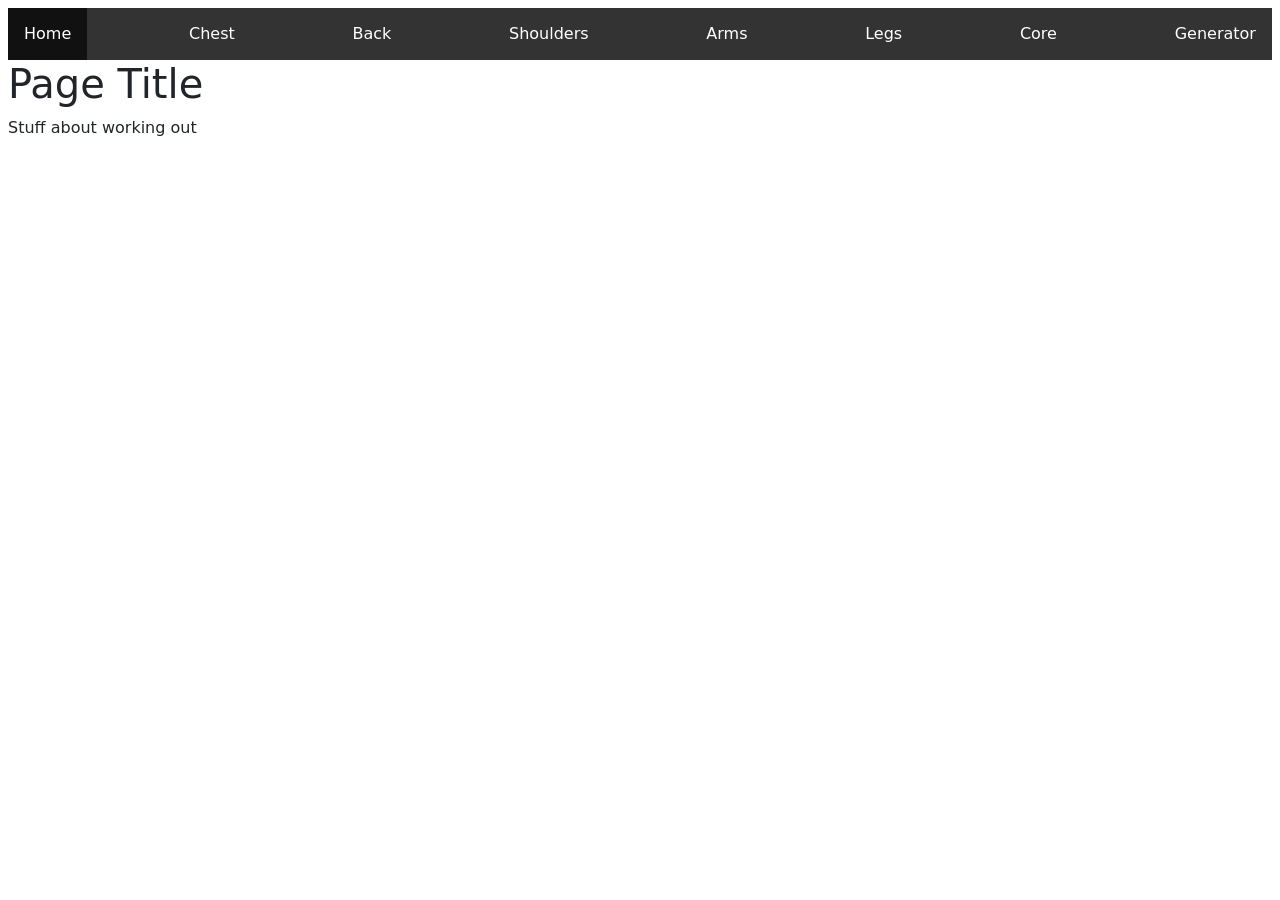
==== index.html @ b944f208 "add chest cards that click into exercise page with details" ====
<!DOCTYPE html>
<html lang="en">

<head>
    <meta charset="UTF-8">
    <meta name="viewport" content="width=device-width, initial-scale=1.0">
    <title>Workout Project</title>
    <link rel="stylesheet" href="https://cdn.jsdelivr.net/npm/bootstrap-icons@1.3.0/font/bootstrap-icons.css">
    <link href="https://cdn.jsdelivr.net/npm/bootstrap@5.3.3/dist/css/bootstrap.min.css" rel="stylesheet"
        integrity="sha384-QWTKZyjpPEjISv5WaRU9OFeRpok6YctnYmDr5pNlyT2bRjXh0JMhjY6hW+ALEwIH" crossorigin="anonymous">
    <link href="styles.css" rel="stylesheet" />
    <script src="app.js" defer></script>
</head>

<body class="m-2">
    <!-- Navbar -->
    <style>
    .navbar {
        margin: 0;
        padding: 0;
        overflow: hidden;
        background-color: #333333;
    }
    .navbar li {
        float: left;
        list-style-type: none;
    }
    .navbar li a {
        display: block;
        color: white;
        text-align: center;
        padding: 14px 16px;
        text-decoration: none;
    }
    .navbar li a:hover {
        background-color: #111111;
    }
    .navbar li a.active {
        background-color: #111111;
    }
    </style>

    <ul class="navbar">
    <li><a href="index.html" class="active">Home</a></li>
    <li><a href="chestPage.html">Chest</a></li>
    <li><a href="backPage.html">Back</a></li>
    <li><a href="shouldersPage.html">Shoulders</a></li>
    <li><a href="armsPage.html">Arms</a></li>
    <li><a href="legsPage.html">Legs</a></li>
    <li><a href="corePage.html">Core</a></li>
    <li><a href="workoutGeneratorPage.html">Generator</a></li>
    </ul>
    <!-- Navbar -->

    <h1>Page Title</h1>
    <p>Stuff about working out</p>
    <div class="container-fluid">
        <div class="row" id="book-list">
        </div>
    </div>
</body>

</html>
---- styles.css ----
h2 { 
    font-size: 1.33em;
}

.card {
    cursor: pointer;
}
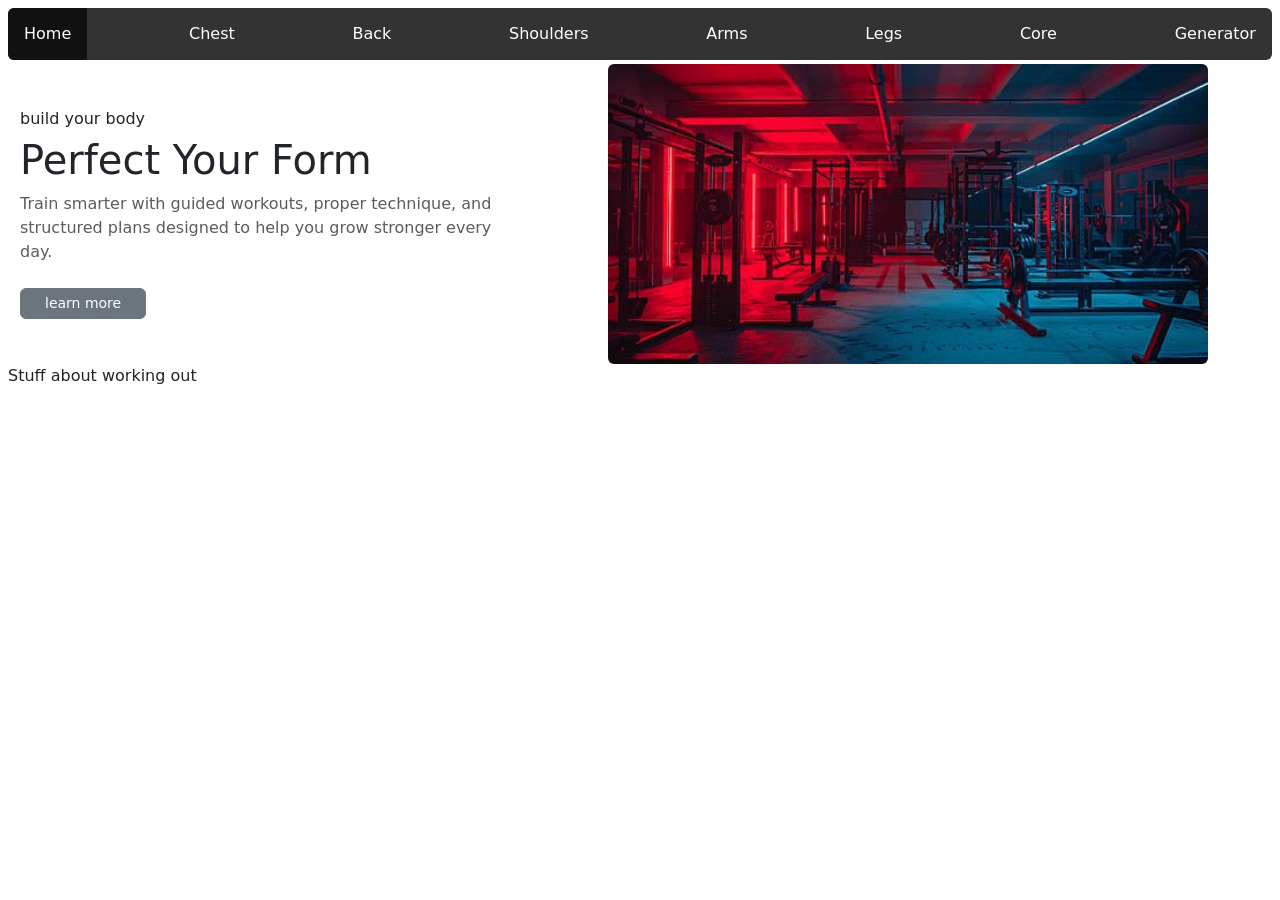
==== commit 3b108edb: "edited front page" ====
--- a/index.html
+++ b/index.html
@@ -15,44 +15,60 @@
 <body class="m-2">
     <!-- Navbar -->
     <style>
-    .navbar {
-        margin: 0;
-        padding: 0;
-        overflow: hidden;
-        background-color: #333333;
-    }
-    .navbar li {
-        float: left;
-        list-style-type: none;
-    }
-    .navbar li a {
-        display: block;
-        color: white;
-        text-align: center;
-        padding: 14px 16px;
-        text-decoration: none;
-    }
-    .navbar li a:hover {
-        background-color: #111111;
-    }
-    .navbar li a.active {
-        background-color: #111111;
-    }
+        .navbar {
+            margin: 0;
+            padding: 0;
+            overflow: hidden;
+            background-color: #333333;
+        }
+
+        .navbar li {
+            float: left;
+            list-style-type: none;
+        }
+
+        .navbar li a {
+            display: block;
+            color: white;
+            text-align: center;
+            padding: 14px 16px;
+            text-decoration: none;
+        }
+
+        .navbar li a:hover {
+            background-color: #111111;
+        }
+
+        .navbar li a.active {
+            background-color: #111111;
+        }
     </style>
 
-    <ul class="navbar">
-    <li><a href="index.html" class="active">Home</a></li>
-    <li><a href="chestPage.html">Chest</a></li>
-    <li><a href="backPage.html">Back</a></li>
-    <li><a href="shouldersPage.html">Shoulders</a></li>
-    <li><a href="armsPage.html">Arms</a></li>
-    <li><a href="legsPage.html">Legs</a></li>
-    <li><a href="corePage.html">Core</a></li>
-    <li><a href="workoutGeneratorPage.html">Generator</a></li>
+    <ul class="navbar rounded">
+        <li><a href="index.html" class="active">Home</a></li>
+        <li><a href="chestPage.html">Chest</a></li>
+        <li><a href="backPage.html">Back</a></li>
+        <li><a href="shouldersPage.html">Shoulders</a></li>
+        <li><a href="armsPage.html">Arms</a></li>
+        <li><a href="legsPage.html">Legs</a></li>
+        <li><a href="corePage.html">Core</a></li>
+        <li><a href="workoutGeneratorPage.html">Generator</a></li>
     </ul>
     <!-- Navbar -->
 
-    <h1>Page Title</h1>
+    <div class="row align-items-center justify-content-center mt-1">
+        <div class="col-5 flex-column flex-column justify-content-center p-4"> 
+        <h6>build your body</h6>
+        <h1 >Perfect Your Form</h1>
+        <p class="text-muted mb-4">
+    Train smarter with guided workouts, proper technique, and structured plans designed to help you grow stronger every day.</p>
+        <button class="btn btn-secondary btn-sm rounded-2 px-4"> learn more</button>
+        </div>
+
+        <div class="mainpage-banner col-7 d-flex justify-content-center align-items-center">
+            <img class="gym-background-pic rounded-2 " alt="gym-background-pic" src="./data/pictures/gym-background.jpg" />
+        </div>
+    </div>
     <p>Stuff about working out</p>
     <div class="container-fluid">
         <div class="row" id="book-list">
--- a/styles.css
+++ b/styles.css
@@ -4,4 +4,9 @@
 
 .card {
     cursor: pointer;
+}
+
+.gym-background-pic{
+    height: 300px;
+    fit: cover; 
 }
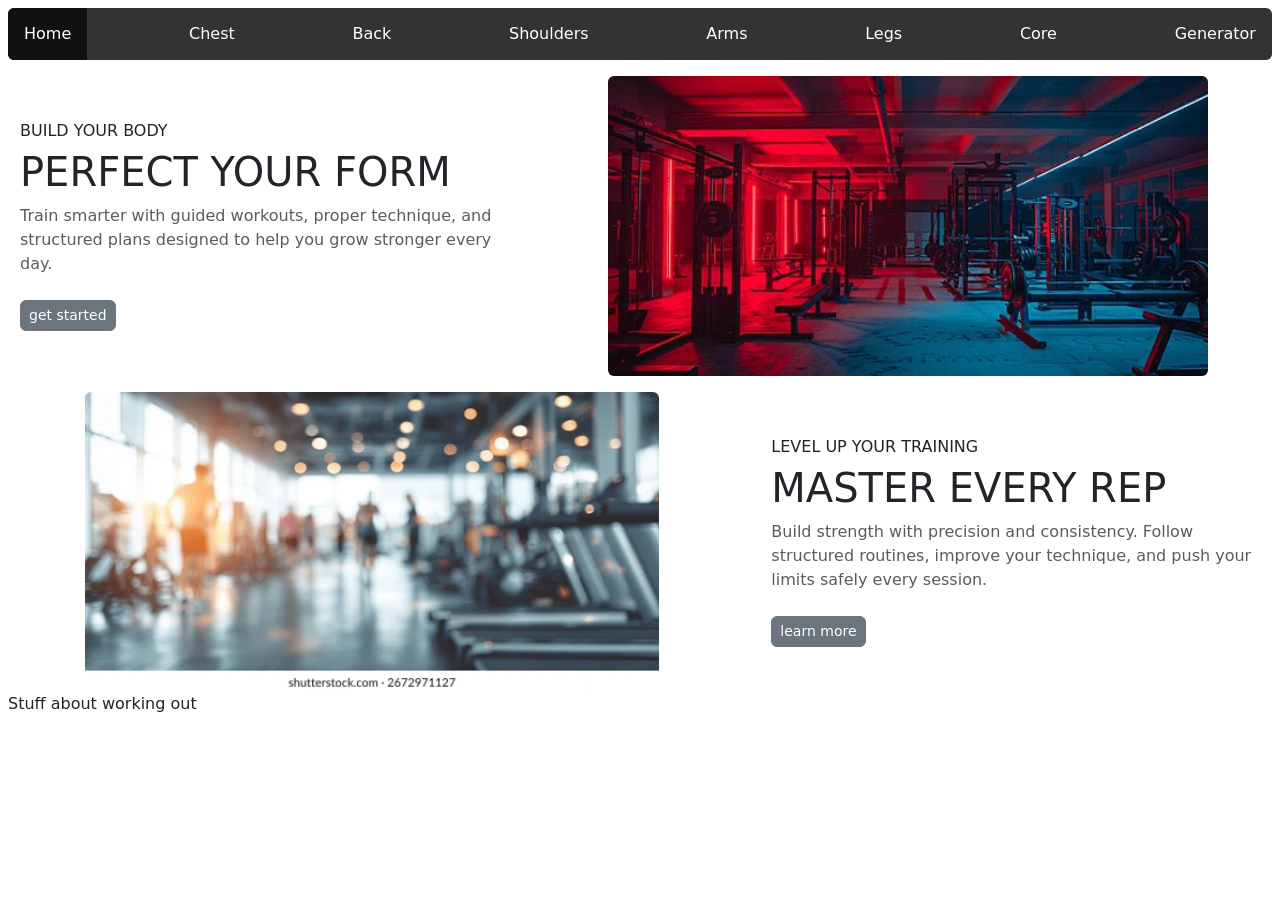
==== commit 64a3996a: "added second banner" ====
--- a/index.html
+++ b/index.html
@@ -56,17 +56,37 @@
     </ul>
     <!-- Navbar -->
 
-    <div class="row align-items-center justify-content-center mt-1">
-        <div class="col-5 flex-column flex-column justify-content-center p-4"> 
-        <h6>build your body</h6>
-        <h1 >Perfect Your Form</h1>
-        <p class="text-muted mb-4">
-    Train smarter with guided workouts, proper technique, and structured plans designed to help you grow stronger every day.</p>
-        <button class="btn btn-secondary btn-sm rounded-2 px-4"> learn more</button>
+    <!--first banner-->
+    <div class="row align-items-center justify-content-center mt-3">
+        <div class="col-5 flex-column flex-column justify-content-center p-4">
+            <h6>BUILD YOUR BODY</h6>
+            <h1>PERFECT YOUR FORM</h1>
+            <p class="text-muted mb-4">
+                Train smarter with guided workouts, proper technique, and structured plans designed to help you grow
+                stronger every day.</p>
+            <button class="btn btn-secondary btn-sm rounded-2 px-2"> get started </button>
         </div>
 
         <div class="mainpage-banner col-7 d-flex justify-content-center align-items-center">
-            <img class="gym-background-pic rounded-2 " alt="gym-background-pic" src="./data/pictures/gym-background.jpg" />
+            <img class="gym-background-pic rounded-2 " alt="gym-background-pic"
+                src="./data/pictures/gym-background.jpg" />
+        </div>
+    </div>
+
+    <!--second banner-->
+    <div class="row align-items-center justify-content-center mt-3">
+        <div class="mainpage-banner col-7 d-flex justify-content-center align-items-center">
+            <img class="gym-background-pic rounded-2 " alt="gym-background-pic"
+                src="./data/pictures/gym-interior.webp" />
+        </div>
+        <div class="col-5 flex-column flex-column justify-content-center p-4">
+            <h6>LEVEL UP YOUR TRAINING</h6>
+            <h1>MASTER EVERY REP</h1>
+            <p class="text-muted mb-4">
+                Build strength with precision and consistency. Follow structured routines, improve your technique, and
+                push your limits safely every session.
+            </p>
+            <button class="btn btn-secondary btn-sm rounded-2 px-2"> learn more </button>
         </div>
     </div>
     <p>Stuff about working out</p>
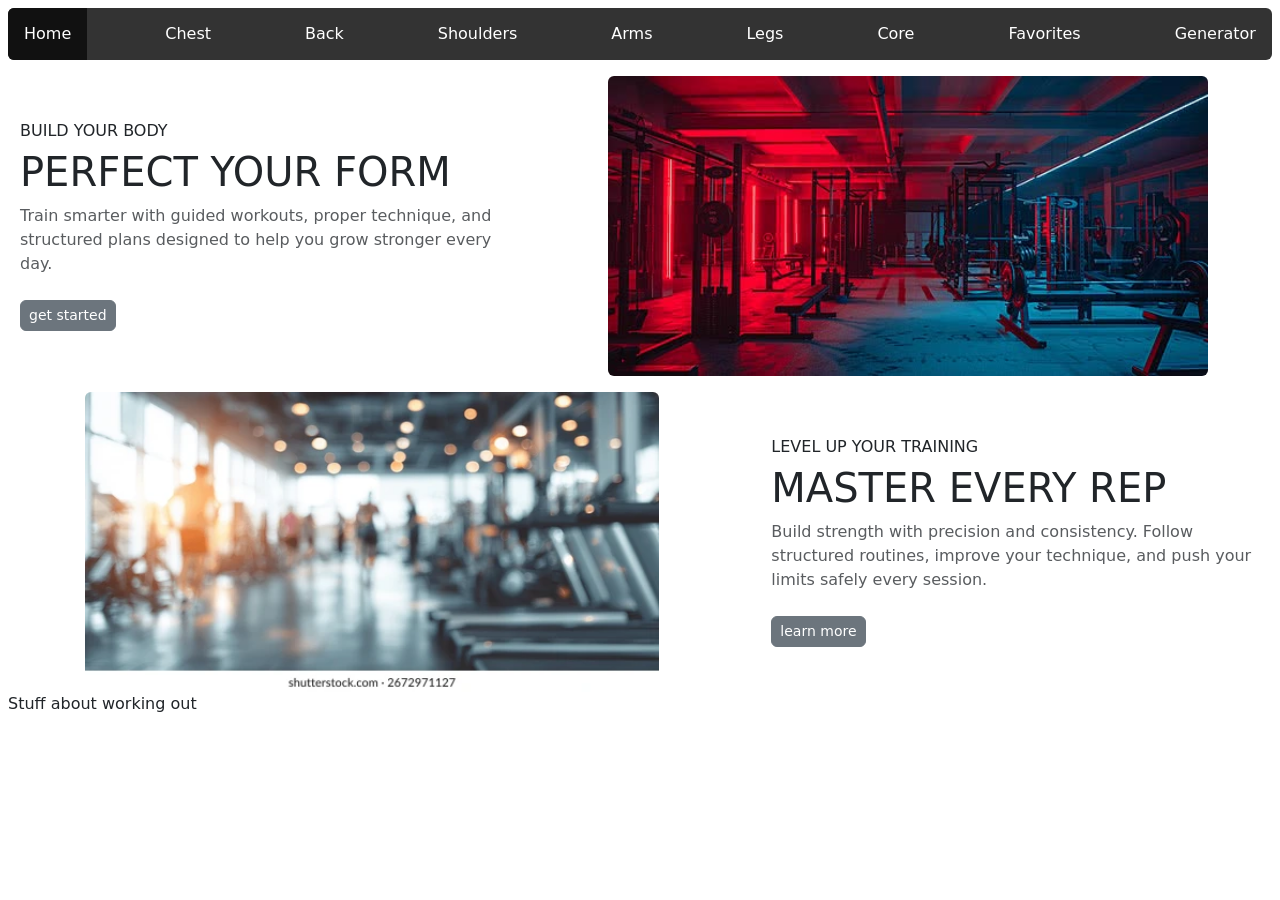
==== commit 6352a83b: "Favorite feature Added favorite feature and some buttons" ====
--- a/index.html
+++ b/index.html
@@ -52,6 +52,7 @@
         <li><a href="armsPage.html">Arms</a></li>
         <li><a href="legsPage.html">Legs</a></li>
         <li><a href="corePage.html">Core</a></li>
+        <li><a href="favoritesPage.html">Favorites</a></li>
         <li><a href="workoutGeneratorPage.html">Generator</a></li>
     </ul>
     <!-- Navbar -->
--- a/styles.css
+++ b/styles.css
@@ -9,4 +9,33 @@
 .gym-background-pic{
     height: 300px;
     fit: cover; 
-}+}
+
+@media (max-width: 900px) {
+  .gym-background-pic {
+    height: 200px; 
+  }
+}
+
+@media (max-width: 576px) {
+  .gym-background-pic {
+    height: 100px; 
+  }
+}
+
+.footer{
+  border-radius: 4px;
+  color: white;
+  margin: 0;
+  padding: 0;
+  overflow: hidden;
+  background-color: #333333;
+  display: flex;
+  justify-content: center;
+  align-items: center;
+}
+
+.footer p{
+  padding-left: 20px;
+}
+
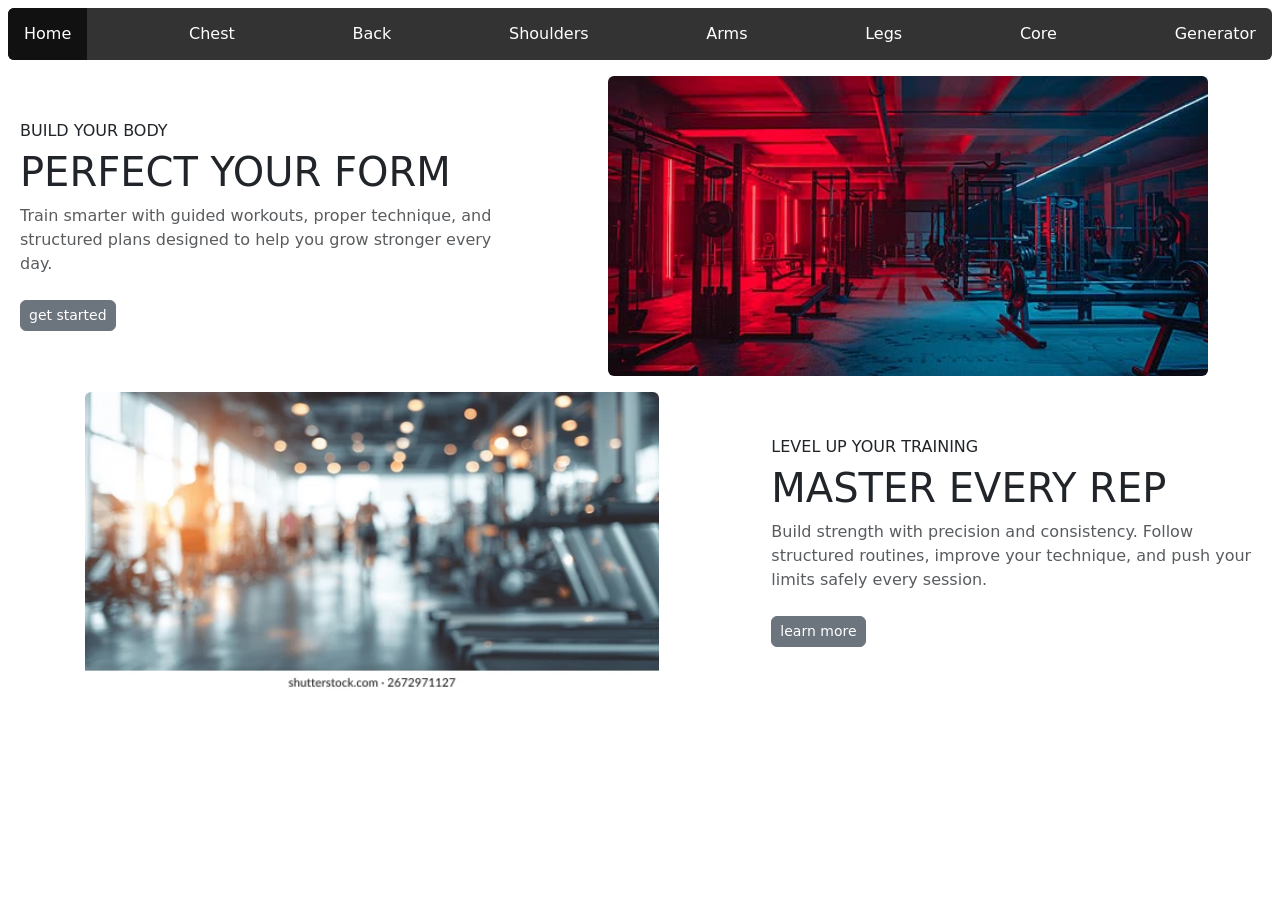
==== commit 4ba897e3: "edited pictures" ====
--- a/index.html
+++ b/index.html
@@ -52,7 +52,6 @@
         <li><a href="armsPage.html">Arms</a></li>
         <li><a href="legsPage.html">Legs</a></li>
         <li><a href="corePage.html">Core</a></li>
-        <li><a href="favoritesPage.html">Favorites</a></li>
         <li><a href="workoutGeneratorPage.html">Generator</a></li>
     </ul>
     <!-- Navbar -->
@@ -90,7 +89,10 @@
             <button class="btn btn-secondary btn-sm rounded-2 px-2"> learn more </button>
         </div>
     </div>
-    <p>Stuff about working out</p>
+   </div>
+
+    
+     <div class="footer"> 
     <div class="container-fluid">
         <div class="row" id="book-list">
         </div>
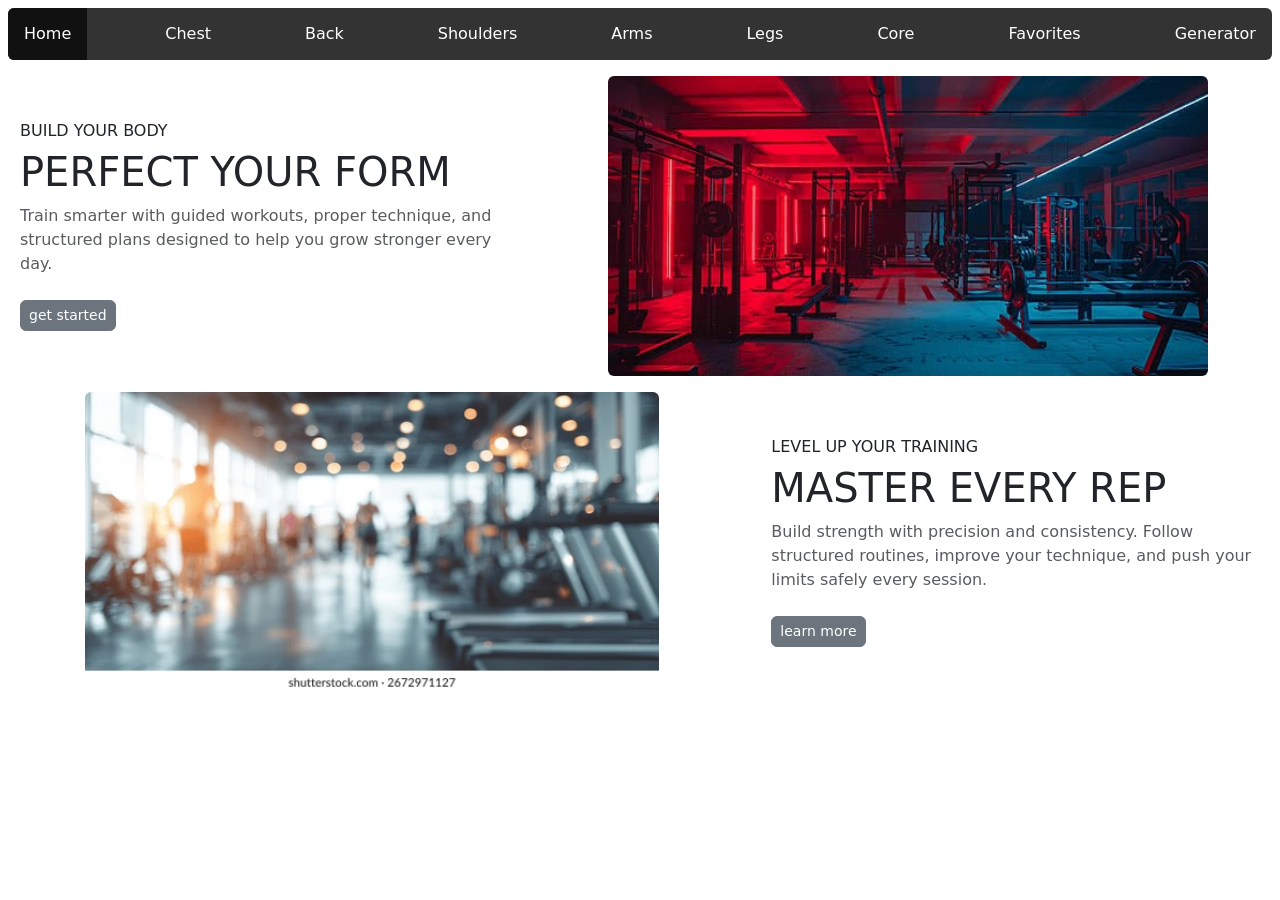
==== commit 354cc6ae: "Merge pull request #1 from pyang273/main Favorite feature" ====
--- a/index.html
+++ b/index.html
@@ -52,6 +52,7 @@
         <li><a href="armsPage.html">Arms</a></li>
         <li><a href="legsPage.html">Legs</a></li>
         <li><a href="corePage.html">Core</a></li>
+        <li><a href="favoritesPage.html">Favorites</a></li>
         <li><a href="workoutGeneratorPage.html">Generator</a></li>
     </ul>
     <!-- Navbar -->
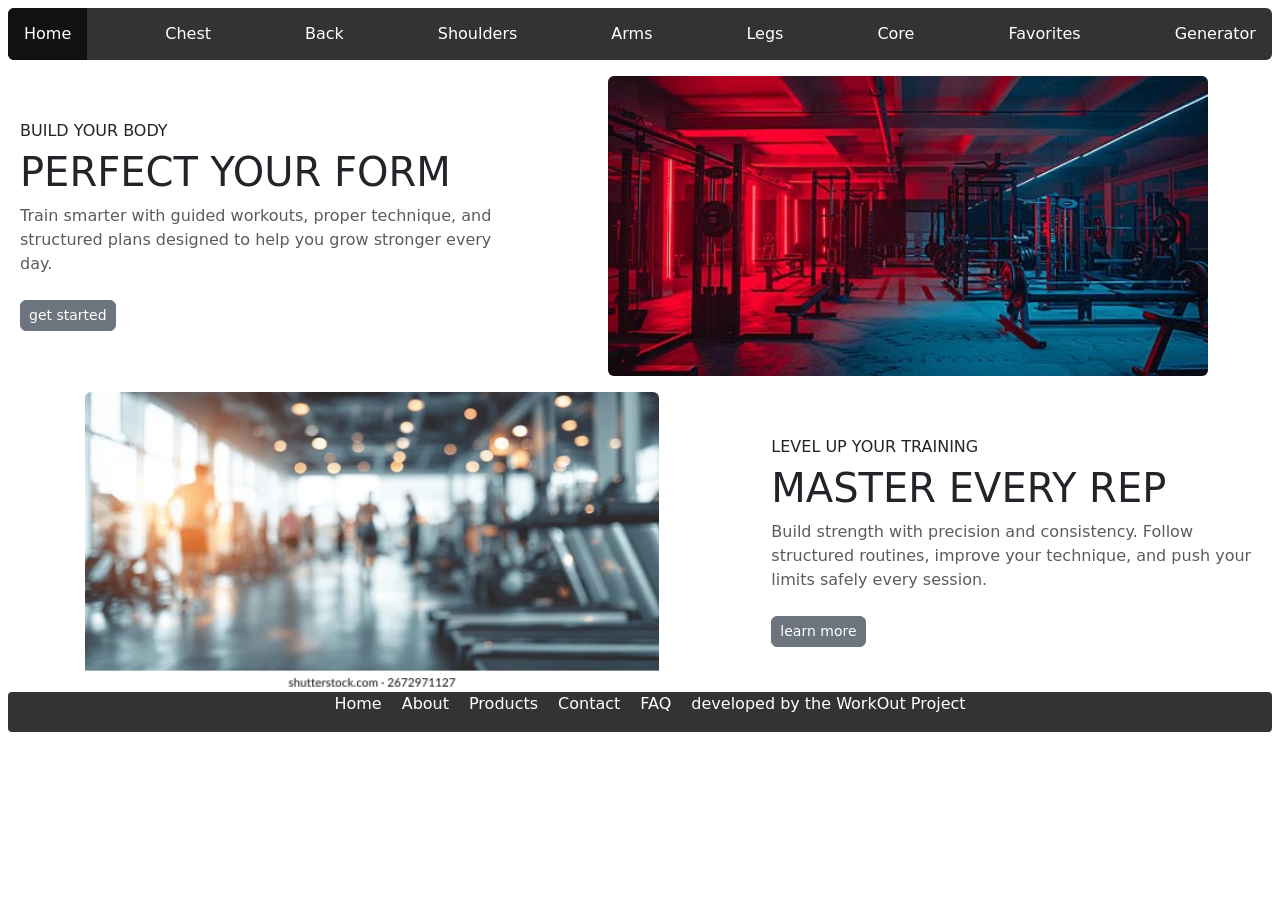
==== commit 1d164f45: "fixed header menu inconsistancy" ====
--- a/index.html
+++ b/index.html
@@ -93,10 +93,10 @@
    </div>
 
     
-     <div class="footer"> 
-    <div class="container-fluid">
-        <div class="row" id="book-list">
-        </div>
+        <div class="footer"> 
+    <p>Home</p> <p>About</p> <p>Products</p><p>Contact</p> <p>FAQ</p> 
+    <p> developed by the WorkOut Project</p>
+    </div>
     </div>
 </body>
 
--- a/styles.css
+++ b/styles.css
@@ -4,6 +4,7 @@
 
 .card {
     cursor: pointer;
+    width: 320px;
 }
 
 .gym-background-pic{
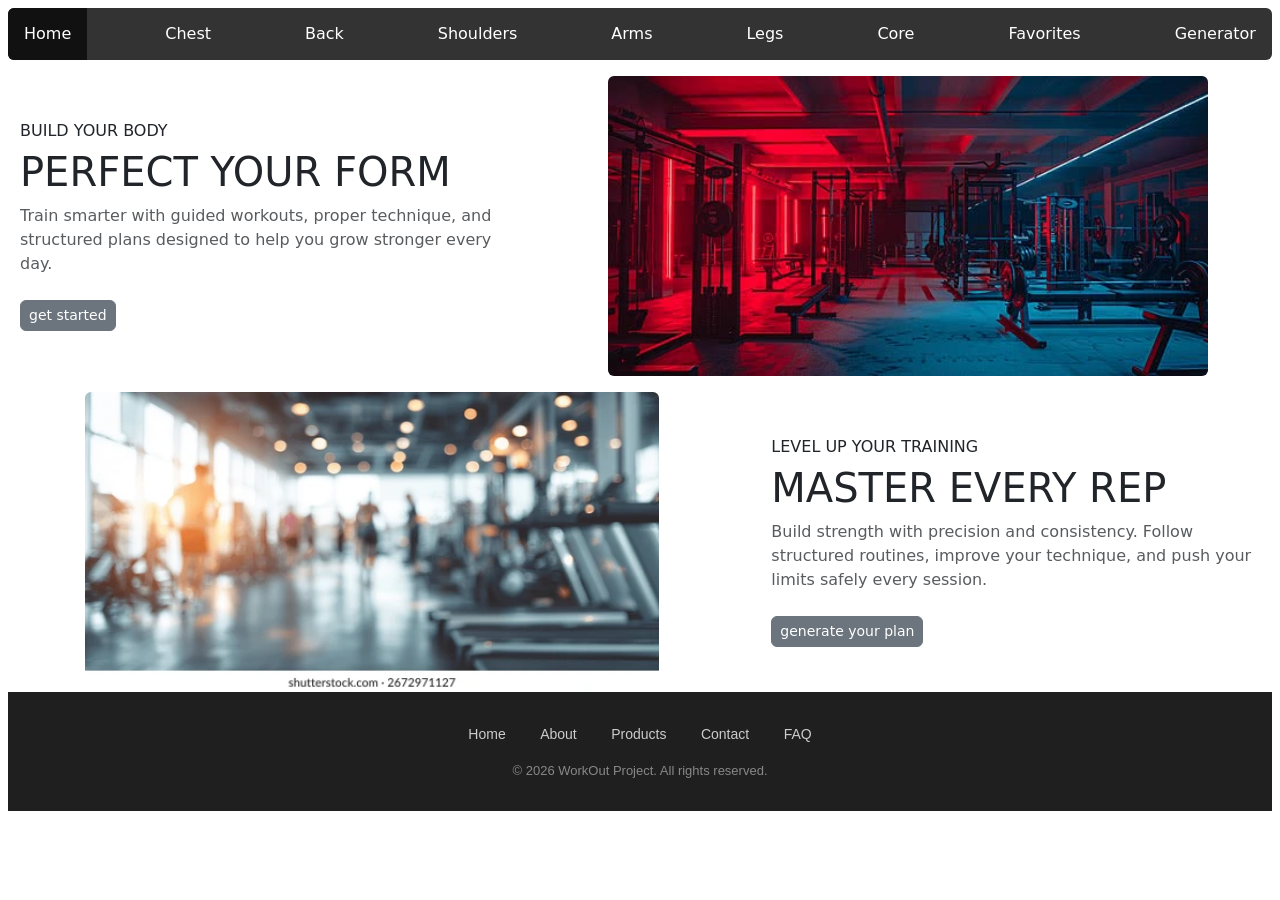
==== commit 4fba71e4: "edited footer" ====
--- a/index.html
+++ b/index.html
@@ -87,15 +87,27 @@
                 Build strength with precision and consistency. Follow structured routines, improve your technique, and
                 push your limits safely every session.
             </p>
-            <button class="btn btn-secondary btn-sm rounded-2 px-2"> learn more </button>
+            <a class="btn btn-secondary btn-sm rounded-2 px-2" href="workoutGeneratorPage.html"> generate your plan </a>
         </div>
     </div>
    </div>
 
     
-        <div class="footer"> 
-    <p>Home</p> <p>About</p> <p>Products</p><p>Contact</p> <p>FAQ</p> 
-    <p> developed by the WorkOut Project</p>
+     <footer class="footer">
+  <div class="footer-container">
+    <div class="footer-links">
+      <a href="#">Home</a>
+      <a href="#">About</a>
+      <a href="#">Products</a>
+      <a href="#">Contact</a>
+      <a href="#">FAQ</a>
+    </div>
+
+    <div class="footer-bottom">
+      <p>© 2026 WorkOut Project. All rights reserved.</p>
+    </div>
+  </div>
+</footer>
     </div>
     </div>
 </body>
--- a/styles.css
+++ b/styles.css
@@ -24,19 +24,100 @@
   }
 }
 
-.footer{
-  border-radius: 4px;
-  color: white;
-  margin: 0;
-  padding: 0;
-  overflow: hidden;
-  background-color: #333333;
-  display: flex;
-  justify-content: center;
-  align-items: center;
+.footer {
+  background-color: #1f1f1f;
+  color: #ccc;
+  padding: 30px 0;
+  font-family: Arial, sans-serif;
 }
 
-.footer p{
-  padding-left: 20px;
+.footer-container {
+  max-width: 1100px;
+  margin: 0 auto;
+  text-align: center;
 }
 
+.footer-links {
+  margin-bottom: 15px;
+}
+
+.footer-links a {
+  color: #ccc;
+  text-decoration: none;
+  margin: 0 15px;
+  font-size: 14px;
+  transition: color 0.3s ease;
+}
+
+.footer-links a:hover {
+  color: #ffffff;
+}
+
+.footer-bottom p {
+  font-size: 13px;
+  color: #888;
+  margin: 0;
+}
+
+#filter-bar {
+  display: flex;
+  flex-wrap: wrap;
+  gap: 12px;
+  padding: 8px;
+  background: #f7f8fa;
+  border: 1px solid #e5e7eb;
+  border-radius: 12px;
+}
+
+#filter-bar input {
+  accent-color: #2563eb;
+}
+
+#filter-bar label {
+  display: flex;
+  align-items: center;
+  gap: 6px;
+  padding: 4px 8px;
+  border: 1px solid #d1d5db;
+  border-radius: 10px;
+  background: white;
+  cursor: pointer;
+  font-size: 14px;
+  transition: all 0.15s ease;
+  user-select: none;
+}
+
+#filter-bar label:hover {
+  border-color: #2563eb;
+  box-shadow: 0 2px 6px rgba(0,0,0,0.05);
+}
+
+#filter-bar label:has(input:checked) {
+  border-color: #2563eb;
+  background: #eff6ff;
+  box-shadow: 0 2px 10px rgba(37, 99, 235, 0.15);
+}
+
+ .navbar {
+        margin: 0;
+        padding: 0;
+        overflow: hidden;
+        background-image: url("https://images.pexels.com/photos/12024196/pexels-photo-12024196.jpeg");
+    }
+    .navbar li {
+        float: left;
+        list-style-type: none;
+    }
+    .navbar li a {
+        display: block;
+        color: white;
+        text-align: center;
+        padding: 14px 16px;
+        text-decoration: none;
+    }
+    .navbar li a:hover {
+        background-color: #111111;
+    }
+    .navbar li a.active {
+        background-color: #111111;
+    }
